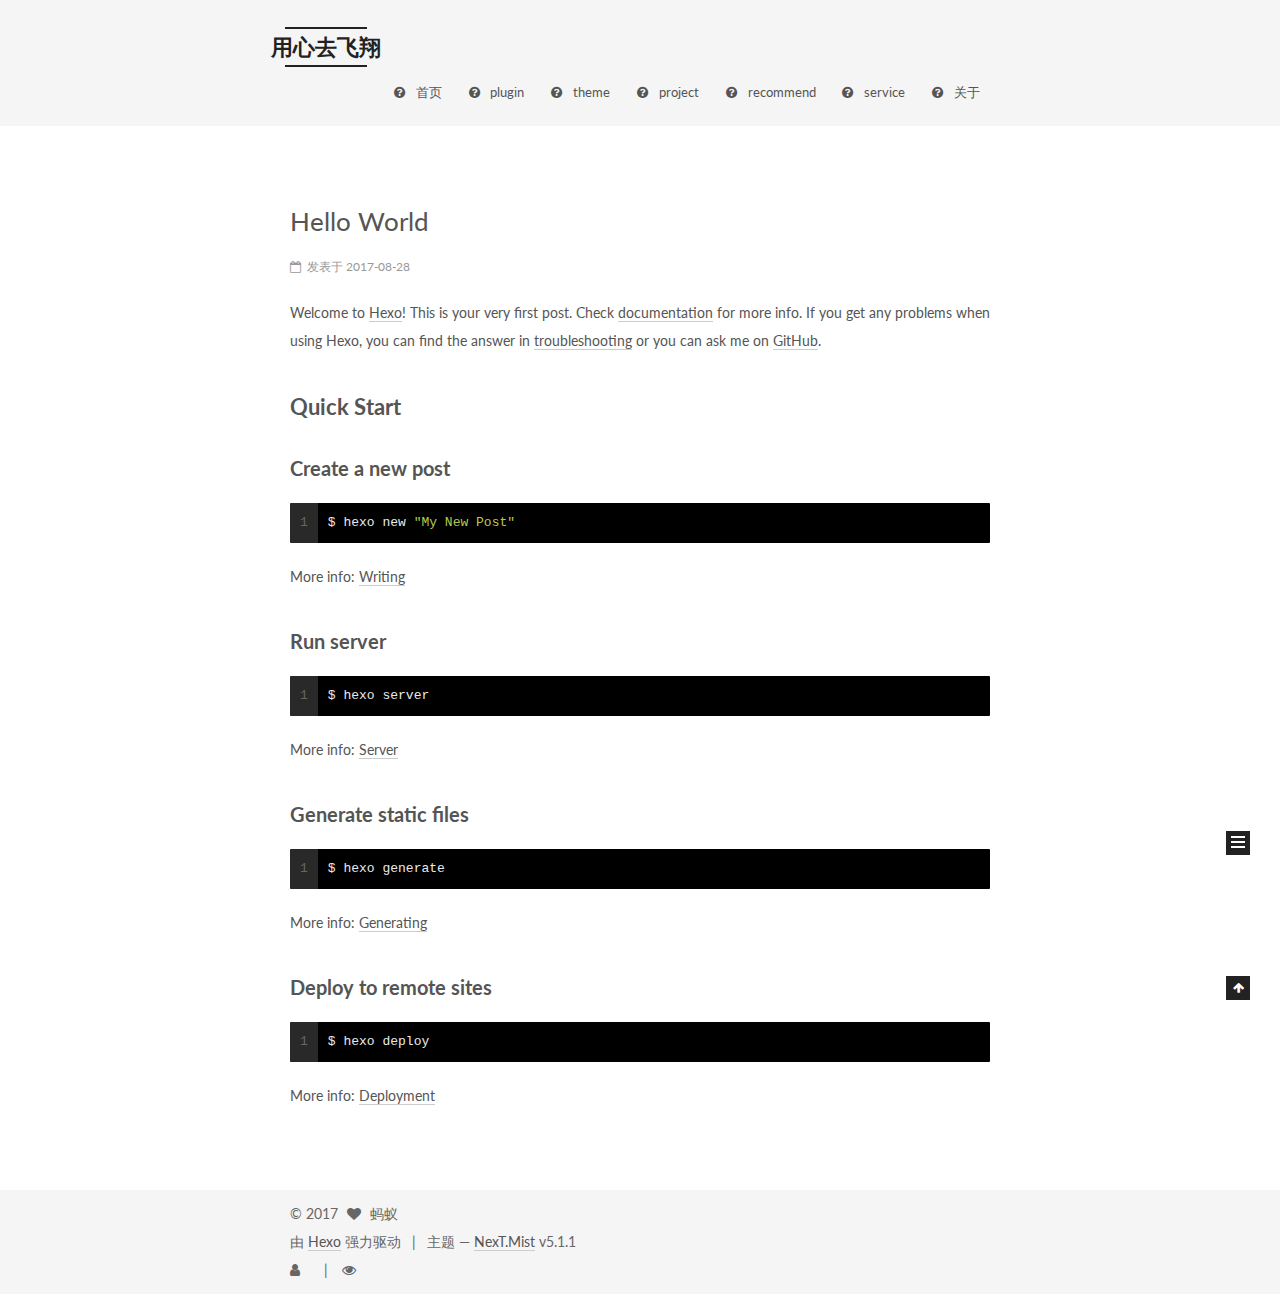
==== index.html @ 0b0e1ea2 "Site updated: 2017-08-28 23:59:15" ====
<!DOCTYPE html>




<html class="theme-next mist" lang="zh-Hans">
<head>
  <meta charset="UTF-8"/>
<meta http-equiv="X-UA-Compatible" content="IE=edge" />
<meta name="viewport" content="width=device-width, initial-scale=1, maximum-scale=1"/>
<meta name="theme-color" content="">









<meta http-equiv="Cache-Control" content="no-transform" />
<meta http-equiv="Cache-Control" content="no-siteapp" />
















  
  
  <link href="/lib/fancybox/source/jquery.fancybox.css?v=2.1.5" rel="stylesheet" type="text/css" />




  
  
  
  

  
    
    
  

  

  

  

  

  
    
    
    <link href="//fonts.googleapis.com/css?family=Lato:300,300italic,400,400italic,700,700italic&subset=latin,latin-ext" rel="stylesheet" type="text/css">
  






<link href="/lib/font-awesome/css/font-awesome.min.css?v=4.6.2" rel="stylesheet" type="text/css" />

<link href="/css/main.css?v=5.1.1" rel="stylesheet" type="text/css" />


  <meta name="keywords" content="Hexo, NexT" />








  <link rel="shortcut icon" type="image/x-icon" href="/favicon.ico?v=5.1.1" />






<meta property="og:type" content="website">
<meta property="og:title" content="用心去飞翔">
<meta property="og:url" content="http://yoursite.com/index.html">
<meta property="og:site_name" content="用心去飞翔">
<meta property="og:locale" content="zh-Hans">
<meta name="twitter:card" content="summary">
<meta name="twitter:title" content="用心去飞翔">



<script type="text/javascript" id="hexo.configurations">
  var NexT = window.NexT || {};
  var CONFIG = {
    root: '/',
    scheme: 'Mist',
    version: '5.1.1',
    sidebar: {"position":"left","display":"hide","offset":12,"offset_float":0,"b2t":false,"scrollpercent":false},
    fancybox: true,
    tabs: ,
    motion: "",
    duoshuo: {
      userId: '0',
      author: '博主'
    },
    algolia: {
      applicationID: '',
      apiKey: '',
      indexName: '',
      hits: {"per_page":10},
      labels: {"input_placeholder":"Search for Posts","hits_empty":"We didn't find any results for the search: ${query}","hits_stats":"${hits} results found in ${time} ms"}
    }
  };
</script>



  <link rel="canonical" href="http://yoursite.com/"/>





  <title>用心去飞翔</title>
  








</head>

<body itemscope itemtype="http://schema.org/WebPage" lang="zh-Hans">

  
  
    
  

  <div class="container sidebar-position-left 
  page-home">
    <div class="headband"></div>

    <header id="header" class="header" itemscope itemtype="http://schema.org/WPHeader">
      <div class="header-inner"><div class="site-brand-wrapper">
  <div class="site-meta ">
    

    <div class="custom-logo-site-title">
      <a href="/"  class="brand" rel="start">
        <span class="logo-line-before"><i></i></span>
        <span class="site-title">用心去飞翔</span>
        <span class="logo-line-after"><i></i></span>
      </a>
    </div>
      
        <p class="site-subtitle">带着些期许，带着些翘望，用心去追逐梦想</p>
      
  </div>

  <div class="site-nav-toggle">
    <button>
      <span class="btn-bar"></span>
      <span class="btn-bar"></span>
      <span class="btn-bar"></span>
    </button>
  </div>
</div>

<nav class="site-nav">
  

  
    <ul id="menu" class="menu">
      
        
        <li class="menu-item menu-item-home">
          <a href="/" rel="section">
            
              <i class="menu-item-icon fa fa-fw fa-question-circle"></i> <br />
            
            首页
          </a>
        </li>
      
        
        <li class="menu-item menu-item-plugin">
          <a href="/categories/插件" rel="section">
            
              <i class="menu-item-icon fa fa-fw fa-question-circle"></i> <br />
            
            plugin
          </a>
        </li>
      
        
        <li class="menu-item menu-item-theme">
          <a href="/categories/主题" rel="section">
            
              <i class="menu-item-icon fa fa-fw fa-question-circle"></i> <br />
            
            theme
          </a>
        </li>
      
        
        <li class="menu-item menu-item-project">
          <a href="/categories/项目实战" rel="section">
            
              <i class="menu-item-icon fa fa-fw fa-question-circle"></i> <br />
            
            project
          </a>
        </li>
      
        
        <li class="menu-item menu-item-recommend">
          <a href="/categories/推荐" rel="section">
            
              <i class="menu-item-icon fa fa-fw fa-question-circle"></i> <br />
            
            recommend
          </a>
        </li>
      
        
        <li class="menu-item menu-item-service">
          <a href="/categories/提供服务" rel="section">
            
              <i class="menu-item-icon fa fa-fw fa-question-circle"></i> <br />
            
            service
          </a>
        </li>
      
        
        <li class="menu-item menu-item-about">
          <a href="/about/" rel="section">
            
              <i class="menu-item-icon fa fa-fw fa-question-circle"></i> <br />
            
            关于
          </a>
        </li>
      

      
    </ul>
  

  
</nav>



 </div>
    </header>

    <main id="main" class="main">
      <div class="main-inner">
        <div class="content-wrap">
          <div id="content" class="content">
            
  <section id="posts" class="posts-expand">
    
      

  

  
  
  

  <article class="post post-type-normal" itemscope itemtype="http://schema.org/Article">
  
  
  
  <div class="post-block">
    <link itemprop="mainEntityOfPage" href="http://yoursite.com/2017/08/28/hello-world/">

    <span hidden itemprop="author" itemscope itemtype="http://schema.org/Person">
      <meta itemprop="name" content="蚂蚁">
      <meta itemprop="description" content="">
      <meta itemprop="image" content="https://avatars3.githubusercontent.com/u/29752326?v=3&u=3bb68640944997529f91c2d990adbb2261e5fe8e&s=400">
    </span>

    <span hidden itemprop="publisher" itemscope itemtype="http://schema.org/Organization">
      <meta itemprop="name" content="用心去飞翔">
    </span>

    
      <header class="post-header">

        
        
          <h1 class="post-title" itemprop="name headline">
                
                <a class="post-title-link" href="/2017/08/28/hello-world/" itemprop="url">Hello World</a></h1>
        

        <div class="post-meta">
          <span class="post-time">
            
              <span class="post-meta-item-icon">
                <i class="fa fa-calendar-o"></i>
              </span>
              
                <span class="post-meta-item-text">发表于</span>
              
              <time title="创建于" itemprop="dateCreated datePublished" datetime="2017-08-28T23:21:32+08:00">
                2017-08-28
              </time>
            

            

            
          </span>

          

          
            
          

          
          

          

          

          

        </div>
      </header>
    

    
    
    
    <div class="post-body" itemprop="articleBody">

      
      

      
        
          
            <p>Welcome to <a href="https://hexo.io/" target="_blank" rel="external">Hexo</a>! This is your very first post. Check <a href="https://hexo.io/docs/" target="_blank" rel="external">documentation</a> for more info. If you get any problems when using Hexo, you can find the answer in <a href="https://hexo.io/docs/troubleshooting.html" target="_blank" rel="external">troubleshooting</a> or you can ask me on <a href="https://github.com/hexojs/hexo/issues" target="_blank" rel="external">GitHub</a>.</p>
<h2 id="Quick-Start"><a href="#Quick-Start" class="headerlink" title="Quick Start"></a>Quick Start</h2><h3 id="Create-a-new-post"><a href="#Create-a-new-post" class="headerlink" title="Create a new post"></a>Create a new post</h3><figure class="highlight bash"><table><tr><td class="gutter"><pre><div class="line">1</div></pre></td><td class="code"><pre><div class="line">$ hexo new <span class="string">"My New Post"</span></div></pre></td></tr></table></figure>
<p>More info: <a href="https://hexo.io/docs/writing.html" target="_blank" rel="external">Writing</a></p>
<h3 id="Run-server"><a href="#Run-server" class="headerlink" title="Run server"></a>Run server</h3><figure class="highlight bash"><table><tr><td class="gutter"><pre><div class="line">1</div></pre></td><td class="code"><pre><div class="line">$ hexo server</div></pre></td></tr></table></figure>
<p>More info: <a href="https://hexo.io/docs/server.html" target="_blank" rel="external">Server</a></p>
<h3 id="Generate-static-files"><a href="#Generate-static-files" class="headerlink" title="Generate static files"></a>Generate static files</h3><figure class="highlight bash"><table><tr><td class="gutter"><pre><div class="line">1</div></pre></td><td class="code"><pre><div class="line">$ hexo generate</div></pre></td></tr></table></figure>
<p>More info: <a href="https://hexo.io/docs/generating.html" target="_blank" rel="external">Generating</a></p>
<h3 id="Deploy-to-remote-sites"><a href="#Deploy-to-remote-sites" class="headerlink" title="Deploy to remote sites"></a>Deploy to remote sites</h3><figure class="highlight bash"><table><tr><td class="gutter"><pre><div class="line">1</div></pre></td><td class="code"><pre><div class="line">$ hexo deploy</div></pre></td></tr></table></figure>
<p>More info: <a href="https://hexo.io/docs/deployment.html" target="_blank" rel="external">Deployment</a></p>

          
        
      
    </div>
    
    
    

    

    

    

    <footer class="post-footer">
      

      

      

      
      
        <div class="post-eof"></div>
      
    </footer>
  </div>
  
  
  
  </article>


    
  </section>

  


          </div>
          


          

        </div>
        
          
  
  <div class="sidebar-toggle">
    <div class="sidebar-toggle-line-wrap">
      <span class="sidebar-toggle-line sidebar-toggle-line-first"></span>
      <span class="sidebar-toggle-line sidebar-toggle-line-middle"></span>
      <span class="sidebar-toggle-line sidebar-toggle-line-last"></span>
    </div>
  </div>

  <aside id="sidebar" class="sidebar">
    
    <div class="sidebar-inner">

      

      

      <section class="site-overview sidebar-panel sidebar-panel-active">
        <div class="site-author motion-element" itemprop="author" itemscope itemtype="http://schema.org/Person">
          <img class="site-author-image" itemprop="image"
               src="https://avatars3.githubusercontent.com/u/29752326?v=3&u=3bb68640944997529f91c2d990adbb2261e5fe8e&s=400"
               alt="蚂蚁" />
          <p class="site-author-name" itemprop="name">蚂蚁</p>
           
              <p class="site-description motion-element" itemprop="description"></p>
          
        </div>
        <nav class="site-state motion-element">

          
            <div class="site-state-item site-state-posts">
            
              <a href="/archives">
            
                <span class="site-state-item-count">1</span>
                <span class="site-state-item-name">日志</span>
              </a>
            </div>
          

          

          

        </nav>

        

        <div class="links-of-author motion-element">
          
        </div>

        
        

        
        

        


      </section>

      

      

    </div>
  </aside>


        
      </div>
    </main>

    <footer id="footer" class="footer">
      <div class="footer-inner">
        <div class="copyright" >
  
  &copy; 
  <span itemprop="copyrightYear">2017</span>
  <span class="with-love">
    <i class="fa fa-heart"></i>
  </span>
  <span class="author" itemprop="copyrightHolder">蚂蚁</span>

  
</div>


  <div class="powered-by">由 <a class="theme-link" href="https://hexo.io">Hexo</a> 强力驱动</div>

  <span class="post-meta-divider">|</span>

  <div class="theme-info">主题 &mdash; <a class="theme-link" href="https://github.com/iissnan/hexo-theme-next">NexT.Mist</a> v5.1.1</div>


        
<div class="busuanzi-count">
  <script async src="https://dn-lbstatics.qbox.me/busuanzi/2.3/busuanzi.pure.mini.js"></script>

  
    <span class="site-uv">
      <i class="fa fa-user"></i>
      <span class="busuanzi-value" id="busuanzi_value_site_uv"></span>
      
    </span>
  

  
    <span class="site-pv">
      <i class="fa fa-eye"></i>
      <span class="busuanzi-value" id="busuanzi_value_site_pv"></span>
      
    </span>
  
</div>








        
      </div>
    </footer>

    
      <div class="back-to-top">
        <i class="fa fa-arrow-up"></i>
        
      </div>
    

  </div>

  

<script type="text/javascript">
  if (Object.prototype.toString.call(window.Promise) !== '[object Function]') {
    window.Promise = null;
  }
</script>









  












  
  <script type="text/javascript" src="/lib/jquery/index.js?v=2.1.3"></script>

  
  <script type="text/javascript" src="/lib/fastclick/lib/fastclick.min.js?v=1.0.6"></script>

  
  <script type="text/javascript" src="/lib/jquery_lazyload/jquery.lazyload.js?v=1.9.7"></script>

  
  <script type="text/javascript" src="/lib/velocity/velocity.min.js?v=1.2.1"></script>

  
  <script type="text/javascript" src="/lib/velocity/velocity.ui.min.js?v=1.2.1"></script>

  
  <script type="text/javascript" src="/lib/fancybox/source/jquery.fancybox.pack.js?v=2.1.5"></script>


  


  <script type="text/javascript" src="/js/src/utils.js?v=5.1.1"></script>

  <script type="text/javascript" src="/js/src/motion.js?v=5.1.1"></script>



  
  

  <script type="text/javascript" src="/js/src/scrollspy.js?v=5.1.1"></script>
<script type="text/javascript" src="/js/src/post-details.js?v=5.1.1"></script>


  

  


  <script type="text/javascript" src="/js/src/bootstrap.js?v=5.1.1"></script>



  


  




	





  





  








  





  

  
<script>
(function(){
    var bp = document.createElement('script');
    var curProtocol = window.location.protocol.split(':')[0];
    if (curProtocol === 'https') {
        bp.src = 'https://zz.bdstatic.com/linksubmit/push.js';        
    }
    else {
        bp.src = 'http://push.zhanzhang.baidu.com/push.js';
    }
    var s = document.getElementsByTagName("script")[0];
    s.parentNode.insertBefore(bp, s);
})();
</script>


  

  

  

  

</body>
</html>
---- css/main.css ----
/* normalize.css v3.0.2 | MIT License | git.io/normalize */
html {
  font-family: sans-serif; /* 1 */
  -ms-text-size-adjust: 100%; /* 2 */
  -webkit-text-size-adjust: 100%; /* 2 */
}
body {
  margin: 0;
}
article,
aside,
details,
figcaption,
figure,
footer,
header,
hgroup,
main,
menu,
nav,
section,
summary {
  display: block;
}
audio,
canvas,
progress,
video {
  display: inline-block; /* 1 */
  vertical-align: baseline; /* 2 */
}
audio:not([controls]) {
  display: none;
  height: 0;
}
[hidden],
template {
  display: none;
}
a {
  background-color: transparent;
}
a:active,
a:hover {
  outline: 0;
}
abbr[title] {
  border-bottom: 1px dotted;
}
b,
strong {
  font-weight: bold;
}
dfn {
  font-style: italic;
}
h1 {
  font-size: 2em;
  margin: 0.67em 0;
}
mark {
  background: #ff0;
  color: #000;
}
small {
  font-size: 80%;
}
sub,
sup {
  font-size: 75%;
  line-height: 0;
  position: relative;
  vertical-align: baseline;
}
sup {
  top: -0.5em;
}
sub {
  bottom: -0.25em;
}
img {
  border: 0;
}
svg:not(:root) {
  overflow: hidden;
}
figure {
  margin: 1em 40px;
}
hr {
  -moz-box-sizing: content-box;
  box-sizing: content-box;
  height: 0;
}
pre {
  overflow: auto;
}
code,
kbd,
pre,
samp {
  font-family: monospace, monospace;
  font-size: 1em;
}
button,
input,
optgroup,
select,
textarea {
  color: inherit; /* 1 */
  font: inherit; /* 2 */
  margin: 0; /* 3 */
}
button {
  overflow: visible;
}
button,
select {
  text-transform: none;
}
button,
html input[type="button"],
input[type="reset"],
input[type="submit"] {
  -webkit-appearance: button; /* 2 */
  cursor: pointer; /* 3 */
}
button[disabled],
html input[disabled] {
  cursor: default;
}
button::-moz-focus-inner,
input::-moz-focus-inner {
  border: 0;
  padding: 0;
}
input {
  line-height: normal;
}
input[type="checkbox"],
input[type="radio"] {
  box-sizing: border-box; /* 1 */
  padding: 0; /* 2 */
}
input[type="number"]::-webkit-inner-spin-button,
input[type="number"]::-webkit-outer-spin-button {
  height: auto;
}
input[type="search"] {
  -webkit-appearance: textfield; /* 1 */
  -moz-box-sizing: content-box;
  -webkit-box-sizing: content-box; /* 2 */
  box-sizing: content-box;
}
input[type="search"]::-webkit-search-cancel-button,
input[type="search"]::-webkit-search-decoration {
  -webkit-appearance: none;
}
fieldset {
  border: 1px solid #c0c0c0;
  margin: 0 2px;
  padding: 0.35em 0.625em 0.75em;
}
legend {
  border: 0; /* 1 */
  padding: 0; /* 2 */
}
textarea {
  overflow: auto;
}
optgroup {
  font-weight: bold;
}
table {
  border-collapse: collapse;
  border-spacing: 0;
}
td,
th {
  padding: 0;
}
::selection {
  background: #262a30;
  color: #fff;
}
body {
  position: relative;
  font-family: 'Lato', "PingFang SC", "Microsoft YaHei", sans-serif;
  font-size: 14px;
  line-height: 2;
  color: #555;
  background: #fff;
}
@media (max-width: 767px) {
  body {
    padding-right: 0 !important;
  }
}
@media (min-width: 768px) and (max-width: 991px) {
  body {
    padding-right: 0 !important;
  }
}
@media (min-width: 1600px) {
  body {
    font-size: 16px;
  }
}
h1,
h2,
h3,
h4,
h5,
h6 {
  margin: 0;
  padding: 0;
  font-weight: bold;
  line-height: 1.5;
  font-family: 'Lato', "PingFang SC", "Microsoft YaHei", sans-serif;
}
h2,
h3,
h4,
h5,
h6 {
  margin: 20px 0 15px;
}
h1 {
  font-size: 24px;
}
@media (max-width: 767px) {
  h1 {
    font-size: 20px;
  }
}
h2 {
  font-size: 22px;
}
@media (max-width: 767px) {
  h2 {
    font-size: 18px;
  }
}
h3 {
  font-size: 20px;
}
@media (max-width: 767px) {
  h3 {
    font-size: 16px;
  }
}
h4 {
  font-size: 18px;
}
@media (max-width: 767px) {
  h4 {
    font-size: 14px;
  }
}
h5 {
  font-size: 16px;
}
@media (max-width: 767px) {
  h5 {
    font-size: 12px;
  }
}
h6 {
  font-size: 14px;
}
@media (max-width: 767px) {
  h6 {
    font-size: 10px;
  }
}
p {
  margin: 0 0 20px 0;
}
a {
  color: #555;
  text-decoration: none;
  outline: none;
  border-bottom: 1px solid #999;
  word-wrap: break-word;
}
a:hover {
  color: #222;
  border-bottom-color: #222;
}
blockquote {
  margin: 0;
  padding: 0;
}
img {
  display: block;
  margin: auto;
  max-width: 100%;
  height: auto;
}
hr {
  margin: 40px 0;
  height: 3px;
  border: none;
  background-color: #ddd;
  background-image: repeating-linear-gradient(-45deg, #fff, #fff 4px, transparent 4px, transparent 8px);
}
blockquote {
  padding: 0 15px;
  color: #666;
  border-left: 4px solid #ddd;
}
blockquote cite::before {
  content: "-";
  padding: 0 5px;
}
dt {
  font-weight: 700;
}
dd {
  margin: 0;
  padding: 0;
}
kbd {
  border: 1px solid #ccc;
  border-radius: 0.2em;
  box-shadow: 0.1em 0.1em 0.2em rgba(0,0,0,0.1);
  background-color: #f9f9f9;
  font-family: inherit;
  background-image: -webkit-linear-gradient(top, #eee, #fff, #eee);
  padding: 0.1em 0.3em;
  white-space: nowrap;
}
.text-left {
  text-align: left;
}
.text-center {
  text-align: center;
}
.text-right {
  text-align: right;
}
.text-justify {
  text-align: justify;
}
.text-nowrap {
  white-space: nowrap;
}
.text-lowercase {
  text-transform: lowercase;
}
.text-uppercase {
  text-transform: uppercase;
}
.text-capitalize {
  text-transform: capitalize;
}
.center-block {
  display: block;
  margin-left: auto;
  margin-right: auto;
}
.clearfix:before,
.clearfix:after {
  content: " ";
  display: table;
}
.clearfix:after {
  clear: both;
}
.pullquote {
  width: 45%;
}
.pullquote.left {
  float: left;
  margin-left: 5px;
  margin-right: 10px;
}
.pullquote.right {
  float: right;
  margin-left: 10px;
  margin-right: 5px;
}
.affix.affix.affix {
  position: fixed;
}
.translation {
  margin-top: -20px;
  font-size: 14px;
  color: #999;
}
.scrollbar-measure {
  width: 100px;
  height: 100px;
  overflow: scroll;
  position: absolute;
  top: -9999px;
}
.use-motion .motion-element {
  opacity: 0;
}
table {
  margin: 20px 0;
  width: 100%;
  border-collapse: collapse;
  border-spacing: 0;
  border: 1px solid #ddd;
  font-size: 14px;
  table-layout: fixed;
  word-wrap: break-all;
}
table>tbody>tr:nth-of-type(odd) {
  background-color: #f9f9f9;
}
table>tbody>tr:hover {
  background-color: #f5f5f5;
}
caption,
th,
td {
  padding: 8px;
  text-align: left;
  vertical-align: middle;
  font-weight: normal;
}
th,
td {
  border-bottom: 3px solid #ddd;
  border-right: 1px solid #eee;
}
th {
  padding-bottom: 10px;
  font-weight: 700;
}
td {
  border-bottom-width: 1px;
}
html,
body {
  height: 100%;
}
.container {
  position: relative;
  min-height: 100%;
}
.header-inner {
  margin: 0 auto;
  padding: 100px 0 70px;
  width: 700px;
}
@media (min-width: 1600px) {
  .container .header-inner {
    width: 900px;
  }
}
.main-inner {
  margin: 0 auto;
  width: 700px;
}
@media (min-width: 1600px) {
  .container .main-inner {
    width: 900px;
  }
}
.footer {
  width: 100%;
  min-height: 50px;
}
.footer-inner {
  box-sizing: border-box;
  margin: 20px auto;
  width: 700px;
}
@media (min-width: 1600px) {
  .container .footer-inner {
    width: 900px;
  }
}
pre,
.highlight {
  overflow: auto;
  margin: 20px 0;
  padding: 0;
  font-size: 13px;
  color: #eaeaea;
  background: #000;
  line-height: 1.6;
}
pre,
code {
  font-family: consolas, Menlo, "PingFang SC", "Microsoft YaHei", monospace;
}
code {
  padding: 2px 4px;
  word-wrap: break-word;
  color: #555;
  background: #eee;
  border-radius: 3px;
  font-size: 13px;
}
pre code {
  padding: 0;
  color: #eaeaea;
  background: none;
  text-shadow: none;
}
.highlight {
  border-radius: 1px;
}
.highlight pre {
  border: none;
  margin: 0;
  padding: 10px 0;
}
.highlight table {
  margin: 0;
  width: auto;
  border: none;
}
.highlight td {
  border: none;
  padding: 0;
}
.highlight figcaption {
  font-size: 1em;
  color: #eaeaea;
  line-height: 1em;
  margin-bottom: 1em;
}
.highlight figcaption:before,
.highlight figcaption:after {
  content: " ";
  display: table;
}
.highlight figcaption:after {
  clear: both;
}
.highlight figcaption a {
  float: right;
  color: #eaeaea;
}
.highlight figcaption a:hover {
  border-bottom-color: #eaeaea;
}
.highlight .gutter pre {
  padding-left: 10px;
  padding-right: 10px;
  color: #666;
  text-align: right;
  background-color: #292929;
}
.highlight .code pre {
  width: 100%;
  padding-left: 10px;
  padding-right: 10px;
  background-color: #000;
}
.highlight .line {
  height: 20px;
}
.gutter {
  -webkit-user-select: none;
  -moz-user-select: none;
  -ms-user-select: none;
  user-select: none;
}
.gist table {
  width: auto;
}
.gist table td {
  border: none;
}
pre .deletion {
  background: #008000;
}
pre .addition {
  background: #800000;
}
pre .meta {
  color: #c397d8;
}
pre .comment {
  color: #969896;
}
pre .variable,
pre .attribute,
pre .tag,
pre .regexp,
pre .ruby .constant,
pre .xml .tag .title,
pre .xml .pi,
pre .xml .doctype,
pre .html .doctype,
pre .css .id,
pre .css .class,
pre .css .pseudo {
  color: #d54e53;
}
pre .number,
pre .preprocessor,
pre .built_in,
pre .literal,
pre .params,
pre .constant,
pre .command {
  color: #e78c45;
}
pre .ruby .class .title,
pre .css .rules .attribute,
pre .string,
pre .value,
pre .inheritance,
pre .header,
pre .ruby .symbol,
pre .xml .cdata,
pre .special,
pre .number,
pre .formula {
  color: #b9ca4a;
}
pre .title,
pre .css .hexcolor {
  color: #70c0b1;
}
pre .function,
pre .python .decorator,
pre .python .title,
pre .ruby .function .title,
pre .ruby .title .keyword,
pre .perl .sub,
pre .javascript .title,
pre .coffeescript .title {
  color: #7aa6da;
}
pre .keyword,
pre .javascript .function {
  color: #c397d8;
}
.full-image.full-image.full-image {
  border: none;
  max-width: 100%;
  width: auto;
  margin: 20px auto;
}
@media (min-width: 992px) {
  .full-image.full-image.full-image {
    max-width: none;
    width: 110%;
    margin: 25px -5%;
  }
}
.blockquote-center,
.page-home .post-type-quote blockquote,
.page-post-detail .post-type-quote blockquote {
  position: relative;
  margin: 40px 0;
  padding: 0;
  border-left: none;
  text-align: center;
}
.blockquote-center::before,
.page-home .post-type-quote blockquote::before,
.page-post-detail .post-type-quote blockquote::before,
.blockquote-center::after,
.page-home .post-type-quote blockquote::after,
.page-post-detail .post-type-quote blockquote::after {
  position: absolute;
  content: ' ';
  display: block;
  width: 100%;
  height: 24px;
  opacity: 0.2;
  background-repeat: no-repeat;
  background-position: 0 -6px;
  background-size: 22px 22px;
}
.blockquote-center::before,
.page-home .post-type-quote blockquote::before,
.page-post-detail .post-type-quote blockquote::before {
  top: -20px;
  background-image: url("../images/quote-l.svg");
  border-top: 1px solid #ccc;
}
.blockquote-center::after,
.page-home .post-type-quote blockquote::after,
.page-post-detail .post-type-quote blockquote::after {
  bottom: -20px;
  background-image: url("../images/quote-r.svg");
  border-bottom: 1px solid #ccc;
  background-position: 100% 8px;
}
.blockquote-center p,
.page-home .post-type-quote blockquote p,
.page-post-detail .post-type-quote blockquote p,
.blockquote-center div,
.page-home .post-type-quote blockquote div,
.page-post-detail .post-type-quote blockquote div {
  text-align: center;
}
.post .post-body .group-picture img {
  box-sizing: border-box;
  padding: 0 3px;
  border: none;
}
.post .group-picture-row {
  overflow: hidden;
  margin-top: 6px;
}
.post .group-picture-row:first-child {
  margin-top: 0;
}
.post .group-picture-column {
  float: left;
}
.page-post-detail .post-body .group-picture-column {
  float: none;
  margin-top: 10px;
  width: auto !important;
}
.page-post-detail .post-body .group-picture-column img {
  margin: 0 auto;
}
.page-archive .group-picture-container {
  overflow: hidden;
}
.page-archive .group-picture-row {
  float: left;
}
.page-archive .group-picture-row:first-child {
  margin-top: 6px;
}
.page-archive .group-picture-column {
  max-width: 150px;
  max-height: 150px;
}
.btn {
  display: inline-block;
  padding: 0 20px;
  font-size: 14px;
  color: #fff;
  background: #222;
  border: 2px solid #222;
  text-decoration: none;
  border-radius: 0;
  transition-property: background-color;
  transition-duration: 0.2s;
  transition-timing-function: ease-in-out;
  transition-delay: 0s;
}
.btn:hover,
.post-button .btn:hover {
  border-color: #222;
  color: #222;
  background: #fff;
}
.btn-bar {
  display: block;
  width: 22px;
  height: 2px;
  background: #555;
  border-radius: 1px;
}
.btn-bar+.btn-bar {
  margin-top: 4px;
}
.pagination {
  margin: 120px 0 40px;
  text-align: center;
  border-top: 1px solid #eee;
}
.page-number-basic,
.pagination .prev,
.pagination .next,
.pagination .page-number,
.pagination .space {
  display: inline-block;
  position: relative;
  top: -1px;
  margin: 0 10px;
  padding: 0 10px;
  line-height: 30px;
}
@media (max-width: 767px) {
  .page-number-basic,
  .pagination .prev,
  .pagination .next,
  .pagination .page-number,
  .pagination .space {
    margin: 0 5px;
  }
}
.pagination .prev,
.pagination .next,
.pagination .page-number {
  border-bottom: 0;
  border-top: 1px solid #eee;
  transition-property: border-color;
  transition-duration: 0.2s;
  transition-timing-function: ease-in-out;
  transition-delay: 0s;
}
.pagination .prev:hover,
.pagination .next:hover,
.pagination .page-number:hover {
  border-top-color: #222;
}
.pagination .space {
  padding: 0;
  margin: 0;
}
.pagination .prev {
  margin-left: 0;
}
.pagination .next {
  margin-right: 0;
}
.pagination .page-number.current {
  color: #fff;
  background: #ccc;
  border-top-color: #ccc;
}
@media (max-width: 767px) {
  .pagination {
    border-top: none;
  }
  .pagination .prev,
  .pagination .next,
  .pagination .page-number {
    margin-bottom: 10px;
    border-top: 0;
    border-bottom: 1px solid #eee;
  }
  .pagination .prev:hover,
  .pagination .next:hover,
  .pagination .page-number:hover {
    border-bottom-color: #222;
  }
}
.comments {
  margin: 60px 20px 0;
}
.tag-cloud {
  text-align: center;
}
.tag-cloud a {
  display: inline-block;
  margin: 10px;
}
.back-to-top {
  box-sizing: border-box;
  position: fixed;
  bottom: -100px;
  right: 30px;
  z-index: 1050;
  padding: 0 6px;
  width: 24px;
  background: #222;
  font-size: 12px;
  opacity: 1;
  color: #fff;
  cursor: pointer;
  text-align: center;
  -webkit-transform: translateZ(0);
  transition-property: bottom;
  transition-duration: 0.2s;
  transition-timing-function: ease-in-out;
  transition-delay: 0s;
}
@media (min-width: 768px) and (max-width: 991px) {
  .back-to-top {
    display: none !important;
  }
}
@media (max-width: 767px) {
  .back-to-top {
    display: none !important;
  }
}
.back-to-top.back-to-top-on {
  bottom: 19px;
}
.header {
  background: transparent;
}
.header-inner {
  position: relative;
}
.headband {
  height: 3px;
  background: #222;
}
.site-meta {
  margin: 0;
  text-align: left;
}
@media (max-width: 767px) {
  .site-meta {
    text-align: center;
  }
}
.brand {
  position: relative;
  display: inline-block;
  padding: 0 40px;
  color: #222;
  background: #222;
  border-bottom: none;
}
.brand:hover {
  color: #222;
}
.logo {
  display: inline-block;
  margin-right: 5px;
  line-height: 36px;
  vertical-align: top;
}
.site-title {
  display: inline-block;
  vertical-align: top;
  line-height: 36px;
  font-size: 20px;
  font-weight: normal;
  font-family: 'Lato', "PingFang SC", "Microsoft YaHei", sans-serif;
}
.site-subtitle {
  margin-top: 10px;
  font-size: 13px;
  color: #999;
}
.use-motion .brand {
  opacity: 0;
}
.use-motion .logo,
.use-motion .site-title,
.use-motion .site-subtitle {
  opacity: 0;
  position: relative;
  top: -10px;
}
.site-nav-toggle {
  display: none;
  position: absolute;
  top: 10px;
  left: 10px;
}
@media (max-width: 767px) {
  .site-nav-toggle {
    display: block;
  }
}
.site-nav-toggle button {
  margin-top: 2px;
  padding: 9px 10px;
  background: transparent;
  border: none;
}
@media (max-width: 767px) {
  .site-nav {
    display: none;
    margin: 0 -10px;
    padding: 0 10px;
    clear: both;
    border-top: 1px solid #ddd;
  }
}
@media (min-width: 768px) and (max-width: 991px) {
  .site-nav {
    display: block !important;
  }
}
@media (min-width: 992px) {
  .site-nav {
    display: block !important;
  }
}
.menu {
  margin-top: 20px;
  padding-left: 0;
  text-align: center;
}
.menu .menu-item {
  display: inline-block;
  margin: 0 10px;
  list-style: none;
}
@media screen and (max-width: 767px) {
  .menu .menu-item {
    margin-top: 10px;
  }
}
.menu .menu-item a {
  display: block;
  font-size: 13px;
  line-height: inherit;
  border-bottom: 1px solid transparent;
  transition-property: border-color;
  transition-duration: 0.2s;
  transition-timing-function: ease-in-out;
  transition-delay: 0s;
}
.menu .menu-item a:hover {
  border-bottom-color: #222;
}
.menu .menu-item .fa {
  margin-right: 5px;
}
.use-motion .menu-item {
  opacity: 0;
}
.post-body {
  font-family: 'Lato', "PingFang SC", "Microsoft YaHei", sans-serif;
}
@media (max-width: 767px) {
  .post-body {
    word-break: break-word;
  }
}
.post-body .fancybox img {
  display: block !important;
  margin: 0 auto;
  cursor: pointer;
  cursor: zoom-in;
  cursor: -webkit-zoom-in;
}
.post-body .image-caption,
.post-body .figure .caption {
  margin: 10px auto 15px;
  text-align: center;
  font-size: 14px;
  color: #999;
  font-weight: bold;
  line-height: 1;
}
.post-sticky-flag {
  display: inline-block;
  font-size: 16px;
  -ms-transform: rotate(30deg);
  -webkit-transform: rotate(30deg);
  -moz-transform: rotate(30deg);
  -ms-transform: rotate(30deg);
  -o-transform: rotate(30deg);
  transform: rotate(30deg);
}
.posts-expand {
  padding-top: 40px;
}
@media (max-width: 767px) {
  .posts-expand {
    margin: 0 20px;
  }
  .post-body pre {
    padding: 10px;
  }
  .post-body pre .gutter pre {
    padding-right: 10px;
  }
  .post-body .highlight {
    margin-left: 0px;
    margin-right: 0px;
    padding: 0;
  }
  .post-body .highlight .gutter pre {
    padding-right: 10px;
  }
}
@media (min-width: 992px) {
  .posts-expand .post-body {
    text-align: justify;
  }
}
.posts-expand .post-body h2,
.posts-expand .post-body h3,
.posts-expand .post-body h4,
.posts-expand .post-body h5,
.posts-expand .post-body h6 {
  padding-top: 10px;
}
.posts-expand .post-body h2 .header-anchor,
.posts-expand .post-body h3 .header-anchor,
.posts-expand .post-body h4 .header-anchor,
.posts-expand .post-body h5 .header-anchor,
.posts-expand .post-body h6 .header-anchor {
  float: right;
  margin-left: 10px;
  color: #ccc;
  border-bottom-style: none;
  visibility: hidden;
}
.posts-expand .post-body h2 .header-anchor:hover,
.posts-expand .post-body h3 .header-anchor:hover,
.posts-expand .post-body h4 .header-anchor:hover,
.posts-expand .post-body h5 .header-anchor:hover,
.posts-expand .post-body h6 .header-anchor:hover {
  color: inherit;
}
.posts-expand .post-body h2:hover .header-anchor,
.posts-expand .post-body h3:hover .header-anchor,
.posts-expand .post-body h4:hover .header-anchor,
.posts-expand .post-body h5:hover .header-anchor,
.posts-expand .post-body h6:hover .header-anchor {
  visibility: visible;
}
.posts-expand .post-body ul li {
  list-style: circle;
}
.posts-expand .post-body img {
  box-sizing: border-box;
  margin: auto;
  padding: 3px;
  border: 1px solid #ddd;
}
.posts-expand .fancybox img {
  margin: 0 auto;
}
@media (max-width: 767px) {
  .posts-collapse {
    margin: 0 20px;
  }
  .posts-collapse .post-title,
  .posts-collapse .post-meta {
    display: block;
    width: auto;
    text-align: left;
  }
}
.posts-collapse {
  position: relative;
  z-index: 1010;
  margin-left: 0;
}
.posts-collapse::after {
  content: " ";
  position: absolute;
  top: 20px;
  left: 0;
  margin-left: -2px;
  width: 4px;
  height: 100%;
  background: #f5f5f5;
  z-index: -1;
}
@media (max-width: 767px) {
  .posts-collapse {
    margin: 0 20px;
  }
}
.posts-collapse .collection-title {
  position: relative;
  margin: 60px 0;
}
.posts-collapse .collection-title h1,
.posts-collapse .collection-title h2 {
  margin-left: 20px;
}
.posts-collapse .collection-title small {
  color: #bbb;
  margin-left: 5px;
}
.posts-collapse .collection-title::before {
  content: " ";
  position: absolute;
  left: 0;
  top: 50%;
  margin-left: -4px;
  margin-top: -4px;
  width: 8px;
  height: 8px;
  background: #bbb;
  border-radius: 50%;
}
.posts-collapse .post {
  margin: 30px 0;
}
.posts-collapse .post-header {
  position: relative;
  transition-duration: 0.2s;
  transition-timing-function: ease-in-out;
  transition-delay: 0s;
  transition-property: border;
  border-bottom: 1px dashed #ccc;
}
.posts-collapse .post-header::before {
  content: " ";
  position: absolute;
  left: 0;
  top: 12px;
  width: 6px;
  height: 6px;
  margin-left: -4px;
  background: #bbb;
  border-radius: 50%;
  border: 1px solid #fff;
  transition-duration: 0.2s;
  transition-timing-function: ease-in-out;
  transition-delay: 0s;
  transition-property: background;
}
.posts-collapse .post-header:hover {
  border-bottom-color: #666;
}
.posts-collapse .post-header:hover::before {
  background: #222;
}
.posts-collapse .post-meta {
  position: absolute;
  font-size: 12px;
  left: 20px;
  top: 5px;
}
.posts-collapse .post-comments-count {
  display: none;
}
.posts-collapse .post-title {
  margin-left: 60px;
  font-size: 16px;
  font-weight: normal;
  line-height: inherit;
}
.posts-collapse .post-title::after {
  margin-left: 3px;
  opacity: 0.6;
}
.posts-collapse .post-title a {
  color: #666;
  border-bottom: none;
}
.page-home .post-type-quote .post-header,
.page-post-detail .post-type-quote .post-header,
.page-home .post-type-quote .post-tags,
.page-post-detail .post-type-quote .post-tags {
  display: none;
}
.posts-expand .post-title {
  font-size: 26px;
  text-align: center;
  word-break: break-word;
  font-weight: 400;
}
@media (max-width: 767px) {
  .posts-expand .post-title {
    font-size: 22px;
  }
}
.posts-expand .post-title-link {
  display: inline-block;
  position: relative;
  color: #555;
  border-bottom: none;
  line-height: 1.2;
  vertical-align: top;
}
.posts-expand .post-title-link::before {
  content: "";
  position: absolute;
  width: 100%;
  height: 2px;
  bottom: 0;
  left: 0;
  background-color: #000;
  visibility: hidden;
  -webkit-transform: scaleX(0);
  -moz-transform: scaleX(0);
  -ms-transform: scaleX(0);
  -o-transform: scaleX(0);
  transform: scaleX(0);
  transition-duration: 0.2s;
  transition-timing-function: ease-in-out;
  transition-delay: 0s;
}
.posts-expand .post-title-link:hover::before {
  visibility: visible;
  -webkit-transform: scaleX(1);
  -moz-transform: scaleX(1);
  -ms-transform: scaleX(1);
  -o-transform: scaleX(1);
  transform: scaleX(1);
}
.posts-expand .post-title-link .fa {
  font-size: 16px;
}
.posts-expand .post-meta {
  margin: 3px 0 60px 0;
  color: #999;
  font-family: 'Lato', "PingFang SC", "Microsoft YaHei", sans-serif;
  font-size: 12px;
  text-align: center;
}
.posts-expand .post-meta .post-category-list {
  display: inline-block;
  margin: 0;
  padding: 3px;
}
.posts-expand .post-meta .post-category-list-link {
  color: #999;
}
.posts-expand .post-meta .post-description {
  font-size: 14px;
  margin-top: 2px;
}
.post-meta-divider {
  margin: 0 0.5em;
}
.post-meta-item-icon {
  margin-right: 3px;
}
@media (min-width: 768px) and (max-width: 991px) {
  .post-meta-item-icon {
    display: inline-block;
  }
}
@media (max-width: 767px) {
  .post-meta-item-icon {
    display: inline-block;
  }
}
@media (min-width: 768px) and (max-width: 991px) {
  .post-meta-item-text {
    display: none;
  }
}
@media (max-width: 767px) {
  .post-meta-item-text {
    display: none;
  }
}
@media (max-width: 767px) {
  .posts-expand .post-comments-count {
    display: none;
  }
}
.post-button {
  margin-top: 50px;
}
.post-button .btn {
  color: #555;
  font-size: 14px;
  background: transparent;
  border-radius: 0;
  line-height: 2;
  margin: 0 4px 8px 4px;
}
.post-button .fa-fw {
  width: 1.285714285714286em;
  text-align: left;
}
.posts-expand .post-tags {
  margin-top: 40px;
  text-align: center;
}
.posts-expand .post-tags a {
  display: inline-block;
  margin-right: 10px;
  font-size: 13px;
}
.post-nav {
  display: table;
  margin-top: 15px;
  width: 100%;
  border-top: 1px solid #eee;
}
.post-nav-divider {
  display: table-cell;
  width: 10%;
}
.post-nav-item {
  display: table-cell;
  padding: 10px 0 0 0;
  width: 45%;
  vertical-align: top;
}
.post-nav-item a {
  position: relative;
  display: block;
  line-height: 25px;
  font-size: 14px;
  color: #555;
  border-bottom: none;
}
.post-nav-item a:hover {
  color: #222;
  border-bottom: none;
}
.post-nav-item a:active {
  top: 2px;
}
.post-nav-item .fa {
  position: absolute;
  top: 8px;
  left: 0;
  font-size: 12px;
}
.post-nav-next a {
  padding-left: 15px;
}
.post-nav-prev {
  text-align: right;
}
.post-nav-prev a {
  padding-right: 15px;
}
.post-nav-prev .fa {
  right: 0;
  left: auto;
}
.posts-expand .post-eof {
  display: block;
  margin: 80px auto 60px;
  width: 8%;
  height: 1px;
  background: #ccc;
  text-align: center;
}
.post:last-child .post-eof.post-eof.post-eof {
  display: none;
}
.post-gallery {
  display: table;
  table-layout: fixed;
  width: 100%;
  border-collapse: separate;
}
.post-gallery-row {
  display: table-row;
}
.post-gallery .post-gallery-img {
  display: table-cell;
  text-align: center;
  vertical-align: middle;
  border: none;
}
.post-gallery .post-gallery-img img {
  max-width: 100%;
  max-height: 100%;
  border: none;
}
.fancybox-close,
.fancybox-close:hover {
  border: none;
}
.rtl.post-body p,
.rtl.post-body a,
.rtl.post-body h1,
.rtl.post-body h2,
.rtl.post-body h3,
.rtl.post-body h4,
.rtl.post-body h5,
.rtl.post-body h6,
.rtl.post-body li,
.rtl.post-body ul,
.rtl.post-body ol {
  direction: rtl;
  font-family: UKIJ Ekran;
}
.rtl.post-title {
  font-family: UKIJ Ekran;
}
.sidebar {
  position: fixed;
  right: 0;
  top: 0;
  bottom: 0;
  width: 0;
  z-index: 1040;
  box-shadow: inset 0 2px 6px #000;
  background: #222;
  -webkit-transform: translateZ(0);
}
.sidebar a {
  color: #999;
  border-bottom-color: #555;
}
.sidebar a:hover {
  color: #eee;
}
@media (min-width: 768px) and (max-width: 991px) {
  .sidebar {
    display: none !important;
  }
}
@media (max-width: 767px) {
  .sidebar {
    display: none !important;
  }
}
.sidebar-inner {
  position: relative;
  padding: 20px 10px;
  color: #999;
  text-align: center;
}
.sidebar-toggle {
  position: fixed;
  right: 30px;
  bottom: 45px;
  width: 14px;
  height: 14px;
  padding: 5px;
  background: #222;
  line-height: 0;
  z-index: 1050;
  cursor: pointer;
  -webkit-transform: translateZ(0);
}
@media (min-width: 768px) and (max-width: 991px) {
  .sidebar-toggle {
    display: none !important;
  }
}
@media (max-width: 767px) {
  .sidebar-toggle {
    display: none !important;
  }
}
.sidebar-toggle-line {
  position: relative;
  display: inline-block;
  vertical-align: top;
  height: 2px;
  width: 100%;
  background: #fff;
  margin-top: 3px;
}
.sidebar-toggle-line:first-child {
  margin-top: 0;
}
.site-author-image {
  display: block;
  margin: 0 auto;
  padding: 2px;
  max-width: 96px;
  height: auto;
  border: 2px solid #333;
}
.site-author-name {
  margin: 5px 0 0;
  text-align: center;
  color: #f5f5f5;
  font-weight: normal;
}
.site-description {
  margin-top: 5px;
  text-align: center;
  font-size: 14px;
  color: #999;
}
.site-state {
  overflow: hidden;
  line-height: 1.4;
  white-space: nowrap;
  text-align: center;
}
.site-state-item {
  display: inline-block;
  padding: 0 15px;
  border-left: 1px solid #333;
}
.site-state-item:first-child {
  border-left: none;
}
.site-state-item a {
  border-bottom: none;
}
.site-state-item-count {
  display: block;
  text-align: center;
  color: inherit;
  font-weight: 600;
  font-size: 18px;
}
.site-state-item-name {
  font-size: 13px;
  color: inherit;
}
.feed-link {
  margin-top: 20px;
}
.feed-link a {
  display: inline-block;
  padding: 0 15px;
  color: #fc6423;
  border: 1px solid #fc6423;
  border-radius: 4px;
}
.feed-link a i {
  color: #fc6423;
  font-size: 14px;
}
.feed-link a:hover {
  color: #fff;
  background: #fc6423;
}
.feed-link a:hover i {
  color: #fff;
}
.links-of-author {
  margin-top: 20px;
  display: flex;
  flex-wrap: wrap;
  justify-content: center;
}
.links-of-author a {
  display: inline-block;
  vertical-align: middle;
  margin-right: 10px;
  margin-bottom: 10px;
  border-bottom-color: #555;
  font-size: 13px;
}
.links-of-author a:before {
  display: inline-block;
  vertical-align: middle;
  margin-right: 3px;
  content: " ";
  width: 4px;
  height: 4px;
  border-radius: 50%;
  background: #96fff6;
}
.links-of-blogroll {
  font-size: 13px;
}
.links-of-blogroll-title {
  margin-top: 20px;
  font-size: 14px;
  font-weight: 600;
}
.links-of-blogroll-list {
  margin: 0;
  padding: 0;
  list-style: none;
}
.links-of-blogroll-item {
  padding: 2px 10px;
}
.links-of-blogroll-item a {
  max-width: 280px;
  box-sizing: border-box;
  display: inline-block;
  overflow: hidden;
  white-space: nowrap;
  text-overflow: ellipsis;
}
.sidebar-nav {
  margin: 0 0 20px;
  padding-left: 0;
}
.sidebar-nav li {
  display: inline-block;
  cursor: pointer;
  border-bottom: 1px solid transparent;
  font-size: 14px;
  color: #555;
}
.sidebar-nav li:hover {
  color: #f5f5f5;
}
.page-post-detail .sidebar-nav-toc {
  padding: 0 5px;
}
.page-post-detail .sidebar-nav-overview {
  margin-left: 10px;
}
.sidebar-nav .sidebar-nav-active {
  color: #87daff;
  border-bottom-color: #87daff;
}
.sidebar-nav .sidebar-nav-active:hover {
  color: #87daff;
}
.sidebar-panel {
  display: none;
}
.sidebar-panel-active {
  display: block;
}
.post-toc-empty {
  font-size: 14px;
  color: #666;
}
.post-toc-wrap {
  overflow: hidden;
}
.post-toc {
  overflow: auto;
}
.post-toc ol {
  margin: 0;
  padding: 0 2px 5px 10px;
  text-align: left;
  list-style: none;
  font-size: 14px;
}
.post-toc ol > ol {
  padding-left: 0;
}
.post-toc ol a {
  transition-duration: 0.2s;
  transition-timing-function: ease-in-out;
  transition-delay: 0s;
  transition-property: all;
  color: #999;
  border-bottom-color: #555;
}
.post-toc ol a:hover {
  color: #ccc;
  border-bottom-color: #ccc;
}
.post-toc .nav-item {
  overflow: hidden;
  text-overflow: ellipsis;
  white-space: nowrap;
  line-height: 1.8;
}
.post-toc .nav .nav-child {
  display: none;
}
.post-toc .nav .active > .nav-child {
  display: block;
}
.post-toc .nav .active-current > .nav-child {
  display: block;
}
.post-toc .nav .active-current > .nav-child > .nav-item {
  display: block;
}
.post-toc .nav .active > a {
  color: #87daff;
  border-bottom-color: #87daff;
}
.post-toc .nav .active-current > a {
  color: #87daff;
}
.post-toc .nav .active-current > a:hover {
  color: #87daff;
}
.footer {
  font-size: 14px;
  color: #999;
}
.footer img {
  border: none;
}
.footer-inner {
  text-align: center;
}
.with-love {
  display: inline-block;
  margin: 0 5px;
}
.powered-by,
.theme-info {
  display: inline-block;
}
.cc-license {
  margin-top: 10px;
  text-align: center;
}
.cc-license .cc-opacity {
  opacity: 0.7;
  border-bottom: none;
}
.cc-license .cc-opacity:hover {
  opacity: 0.9;
}
.cc-license img {
  display: inline-block;
}
.theme-next #ds-thread #ds-reset {
  color: #555;
}
.theme-next #ds-thread #ds-reset .ds-replybox {
  margin-bottom: 30px;
}
.theme-next #ds-thread #ds-reset .ds-replybox .ds-avatar,
.theme-next #ds-reset .ds-avatar img {
  box-shadow: none;
}
.theme-next #ds-thread #ds-reset .ds-textarea-wrapper {
  border-color: #c7d4e1;
  background: none;
  border-top-right-radius: 3px;
  border-top-left-radius: 3px;
}
.theme-next #ds-thread #ds-reset .ds-textarea-wrapper textarea {
  height: 60px;
}
.theme-next #ds-reset .ds-rounded-top {
  border-radius: 0;
}
.theme-next #ds-thread #ds-reset .ds-post-toolbar {
  box-sizing: border-box;
  border: 1px solid #c7d4e1;
  background: #f6f8fa;
}
.theme-next #ds-thread #ds-reset .ds-post-options {
  height: 40px;
  border: none;
  background: none;
}
.theme-next #ds-thread #ds-reset .ds-toolbar-buttons {
  top: 11px;
}
.theme-next #ds-thread #ds-reset .ds-sync {
  top: 5px;
}
.theme-next #ds-thread #ds-reset .ds-post-button {
  top: 4px;
  right: 5px;
  width: 90px;
  height: 30px;
  border: 1px solid #c5ced7;
  border-radius: 3px;
  background-image: linear-gradient(#fbfbfc, #f5f7f9);
  color: #60676d;
}
.theme-next #ds-thread #ds-reset .ds-post-button:hover {
  background-position: 0 -30px;
  color: #60676d;
}
.theme-next #ds-thread #ds-reset .ds-comments-info {
  padding: 10px 0;
}
.theme-next #ds-thread #ds-reset .ds-sort {
  display: none;
}
.theme-next #ds-thread #ds-reset li.ds-tab a.ds-current {
  border: none;
  background: #f6f8fa;
  color: #60676d;
}
.theme-next #ds-thread #ds-reset li.ds-tab a.ds-current:hover {
  background-color: #e9f0f7;
  color: #60676d;
}
.theme-next #ds-thread #ds-reset li.ds-tab a {
  border-radius: 2px;
  padding: 5px;
}
.theme-next #ds-thread #ds-reset .ds-login-buttons p {
  color: #999;
  line-height: 36px;
}
.theme-next #ds-thread #ds-reset .ds-login-buttons .ds-service-list li {
  height: 28px;
}
.theme-next #ds-thread #ds-reset .ds-service-list a {
  background: none;
  padding: 5px;
  border: 1px solid;
  border-radius: 3px;
  text-align: center;
}
.theme-next #ds-thread #ds-reset .ds-service-list a:hover {
  color: #fff;
  background: #666;
}
.theme-next #ds-thread #ds-reset .ds-service-list .ds-weibo {
  color: #fc9b00;
  border-color: #fc9b00;
}
.theme-next #ds-thread #ds-reset .ds-service-list .ds-weibo:hover {
  background: #fc9b00;
}
.theme-next #ds-thread #ds-reset .ds-service-list .ds-qq {
  color: #60a3ec;
  border-color: #60a3ec;
}
.theme-next #ds-thread #ds-reset .ds-service-list .ds-qq:hover {
  background: #60a3ec;
}
.theme-next #ds-thread #ds-reset .ds-service-list .ds-renren {
  color: #2e7ac4;
  border-color: #2e7ac4;
}
.theme-next #ds-thread #ds-reset .ds-service-list .ds-renren:hover {
  background: #2e7ac4;
}
.theme-next #ds-thread #ds-reset .ds-service-list .ds-douban {
  color: #37994c;
  border-color: #37994c;
}
.theme-next #ds-thread #ds-reset .ds-service-list .ds-douban:hover {
  background: #37994c;
}
.theme-next #ds-thread #ds-reset .ds-service-list .ds-kaixin {
  color: #fef20d;
  border-color: #fef20d;
}
.theme-next #ds-thread #ds-reset .ds-service-list .ds-kaixin:hover {
  background: #fef20d;
}
.theme-next #ds-thread #ds-reset .ds-service-list .ds-netease {
  color: #f00;
  border-color: #f00;
}
.theme-next #ds-thread #ds-reset .ds-service-list .ds-netease:hover {
  background: #f00;
}
.theme-next #ds-thread #ds-reset .ds-service-list .ds-sohu {
  color: #ffcb05;
  border-color: #ffcb05;
}
.theme-next #ds-thread #ds-reset .ds-service-list .ds-sohu:hover {
  background: #ffcb05;
}
.theme-next #ds-thread #ds-reset .ds-service-list .ds-baidu {
  color: #2831e0;
  border-color: #2831e0;
}
.theme-next #ds-thread #ds-reset .ds-service-list .ds-baidu:hover {
  background: #2831e0;
}
.theme-next #ds-thread #ds-reset .ds-service-list .ds-google {
  color: #166bec;
  border-color: #166bec;
}
.theme-next #ds-thread #ds-reset .ds-service-list .ds-google:hover {
  background: #166bec;
}
.theme-next #ds-thread #ds-reset .ds-service-list .ds-weixin {
  color: #00ce0d;
  border-color: #00ce0d;
}
.theme-next #ds-thread #ds-reset .ds-service-list .ds-weixin:hover {
  background: #00ce0d;
}
.theme-next #ds-thread #ds-reset .ds-service-list .ds-more-services {
  border: none;
}
.theme-next #ds-thread #ds-reset .ds-service-list .ds-more-services:hover {
  background: none;
}
.theme-next #ds-reset .duoshuo-ua-admin {
  display: inline-block;
  color: #f00;
}
.theme-next #ds-reset .duoshuo-ua-platform,
.theme-next #ds-reset .duoshuo-ua-browser {
  color: #ccc;
}
.theme-next #ds-reset .duoshuo-ua-platform .fa,
.theme-next #ds-reset .duoshuo-ua-browser .fa {
  display: inline-block;
  margin-right: 3px;
}
.theme-next #ds-reset .duoshuo-ua-separator {
  display: inline-block;
  margin-left: 5px;
}
.theme-next .this_ua {
  background-color: #ccc !important;
  border-radius: 4px;
  padding: 0 5px !important;
  margin: 1px 1px !important;
  border: 1px solid #bbb !important;
  color: #fff;
  display: inline-block !important;
}
.theme-next .this_ua.admin {
  background-color: #d9534f !important;
  border-color: #d9534f !important;
}
.theme-next .this_ua.platform.iOS,
.theme-next .this_ua.platform.Mac,
.theme-next .this_ua.platform.Windows {
  background-color: #39b3d7 !important;
  border-color: #46b8da !important;
}
.theme-next .this_ua.platform.Linux {
  background-color: #3a3a3a !important;
  border-color: #1f1f1f !important;
}
.theme-next .this_ua.platform.Android {
  background-color: #00c47d !important;
  border-color: #01b171 !important;
}
.theme-next .this_ua.browser.Mobile,
.theme-next .this_ua.browser.Chrome {
  background-color: #5cb85c !important;
  border-color: #4cae4c !important;
}
.theme-next .this_ua.browser.Firefox {
  background-color: #f0ad4e !important;
  border-color: #eea236 !important;
}
.theme-next .this_ua.browser.Maxthon,
.theme-next .this_ua.browser.IE {
  background-color: #428bca !important;
  border-color: #357ebd !important;
}
.theme-next .this_ua.browser.baidu,
.theme-next .this_ua.browser.UCBrowser,
.theme-next .this_ua.browser.Opera {
  background-color: #d9534f !important;
  border-color: #d43f3a !important;
}
.theme-next .this_ua.browser.Android,
.theme-next .this_ua.browser.QQBrowser {
  background-color: #78ace9 !important;
  border-color: #4cae4c !important;
}
.post-spread {
  margin-top: 20px;
  text-align: center;
}
.jiathis_style {
  display: inline-block;
}
.jiathis_style a {
  border: none;
}
.fa {
  font-family: FontAwesome !important;
}
.post-spread {
  margin-top: 20px;
  text-align: center;
}
.bdshare-slide-button-box a {
  border: none;
}
.bdsharebuttonbox {
  display: inline-block;
}
.bdsharebuttonbox a {
  border: none;
}
.local-search-pop-overlay {
  position: fixed;
  width: 100%;
  height: 100%;
  top: 0;
  left: 0;
  z-index: 2080;
  background-color: rgba(0,0,0,0.3);
}
.local-search-popup {
  display: none;
  position: fixed;
  top: 10%;
  left: 50%;
  margin-left: -350px;
  width: 700px;
  height: 80%;
  padding: 0;
  background: #fff;
  color: #333;
  z-index: 9999;
  border-radius: 5px;
}
@media (max-width: 767px) {
  .local-search-popup {
    padding: 0;
    top: 0;
    left: 0;
    margin: 0;
    width: 100%;
    height: 100%;
    border-radius: 0;
  }
}
.local-search-popup ul.search-result-list {
  padding: 0;
  margin: 0 5px;
}
.local-search-popup p.search-result {
  border-bottom: 1px dashed #ccc;
  padding: 5px 0;
}
.local-search-popup a.search-result-title {
  font-weight: bold;
  font-size: 16px;
}
.local-search-popup .search-keyword {
  border-bottom: 1px dashed #f00;
  font-weight: bold;
  color: #f00;
}
.local-search-popup .local-search-header {
  padding: 5px;
  height: 36px;
  background: #f5f5f5;
  border-top-left-radius: 5px;
  border-top-right-radius: 5px;
}
.local-search-popup #local-search-result {
  overflow: auto;
  position: relative;
  padding: 5px 25px;
  height: calc(100% - 55px);
}
.local-search-popup .local-search-input-wrapper {
  display: inline-block;
  width: calc(100% - 90px);
  height: 36px;
  line-height: 36px;
  padding: 0 5px;
}
.local-search-popup .local-search-input-wrapper input {
  padding: 8px 0;
  height: 20px;
  display: block;
  width: 100%;
  outline: none;
  border: none;
  background: transparent;
  vertical-align: middle;
}
.local-search-popup .search-icon,
.local-search-popup .popup-btn-close {
  display: inline-block;
  font-size: 18px;
  color: #999;
  height: 36px;
  width: 18px;
  padding-left: 10px;
  padding-right: 10px;
}
.local-search-popup .search-icon {
  float: left;
}
.local-search-popup .popup-btn-close {
  border-left: 1px solid #eee;
  float: right;
  cursor: pointer;
}
.local-search-popup #no-result {
  position: absolute;
  left: 50%;
  top: 50%;
  -webkit-transform: translate(-50%, -50%);
  -webkit-transform: translate(-50%, -50%);
  -moz-transform: translate(-50%, -50%);
  -ms-transform: translate(-50%, -50%);
  -o-transform: translate(-50%, -50%);
  transform: translate(-50%, -50%);
  color: #ccc;
}
.site-uv,
.site-pv,
.page-pv {
  display: inline-block;
}
.site-uv .busuanzi-value,
.site-pv .busuanzi-value,
.page-pv .busuanzi-value {
  margin: 0 5px;
}
.site-uv {
  margin-right: 10px;
}
.site-uv::after {
  content: "|";
  padding-left: 10px;
}
.page-archive .archive-page-counter {
  position: relative;
  top: 3px;
  left: 20px;
}
@media (max-width: 767px) {
  .page-archive .archive-page-counter {
    top: 5px;
  }
}
.page-archive .posts-collapse .archive-move-on {
  position: absolute;
  top: 11px;
  left: 0;
  margin-left: -6px;
  width: 10px;
  height: 10px;
  opacity: 0.5;
  background: #555;
  border: 1px solid #fff;
  border-radius: 50%;
}
.category-all-page .category-all-title {
  text-align: center;
}
.category-all-page .category-all {
  margin-top: 20px;
}
.category-all-page .category-list {
  margin: 0;
  padding: 0;
  list-style: none;
}
.category-all-page .category-list-item {
  margin: 5px 10px;
}
.category-all-page .category-list-count {
  color: #bbb;
}
.category-all-page .category-list-count:before {
  display: inline;
  content: " (";
}
.category-all-page .category-list-count:after {
  display: inline;
  content: ") ";
}
.category-all-page .category-list-child {
  padding-left: 10px;
}
#schedule ul#event-list {
  padding-left: 30px;
}
#schedule ul#event-list hr {
  margin: 20px 0 45px 0 !important;
  background: #222;
}
#schedule ul#event-list hr:after {
  display: inline-block;
  content: 'NOW';
  background: #222;
  color: #fff;
  font-weight: bold;
  text-align: right;
  padding: 0 5px;
}
#schedule ul#event-list li.event {
  margin: 20px 0px;
  background: #f9f9f9;
  padding-left: 10px;
  min-height: 40px;
}
#schedule ul#event-list li.event h2.event-summary {
  margin: 0;
  padding-bottom: 3px;
}
#schedule ul#event-list li.event h2.event-summary:before {
  display: inline-block;
  font-family: FontAwesome;
  font-size: 8px;
  content: '\f111';
  vertical-align: middle;
  margin-right: 25px;
  color: #bbb;
}
#schedule ul#event-list li.event span.event-relative-time {
  display: inline-block;
  font-size: 12px;
  font-weight: 400;
  padding-left: 12px;
  color: #bbb;
}
#schedule ul#event-list li.event span.event-details {
  display: block;
  color: #bbb;
  margin-left: 56px;
  padding-top: 3px;
  padding-bottom: 6px;
  text-indent: -24px;
  line-height: 18px;
}
#schedule ul#event-list li.event span.event-details:before {
  text-indent: 0;
  display: inline-block;
  width: 14px;
  font-family: FontAwesome;
  text-align: center;
  margin-right: 9px;
  color: #bbb;
}
#schedule ul#event-list li.event span.event-details.event-location:before {
  content: '\f041';
}
#schedule ul#event-list li.event span.event-details.event-duration:before {
  content: '\f017';
}
#schedule ul#event-list li.event-past {
  background: #fcfcfc;
}
#schedule ul#event-list li.event-past > * {
  opacity: 0.6;
}
#schedule ul#event-list li.event-past h2.event-summary {
  color: #bbb;
}
#schedule ul#event-list li.event-past h2.event-summary:before {
  color: #dfdfdf;
}
#schedule ul#event-list li.event-now {
  background: #222;
  color: #fff;
  padding: 15px 0 15px 10px;
}
#schedule ul#event-list li.event-now h2.event-summary:before {
  -webkit-transform: scale(1.2);
  -moz-transform: scale(1.2);
  -ms-transform: scale(1.2);
  -o-transform: scale(1.2);
  transform: scale(1.2);
  color: #fff;
  animation: dot-flash 1s alternate infinite ease-in-out;
}
#schedule ul#event-list li.event-now * {
  color: #fff !important;
}
@-moz-keyframes dot-flash {
  from {
    opacity: 1;
    -webkit-transform: scale(1.1);
    -moz-transform: scale(1.1);
    -ms-transform: scale(1.1);
    -o-transform: scale(1.1);
    transform: scale(1.1);
  }
  to {
    opacity: 0;
    -webkit-transform: scale(1);
    -moz-transform: scale(1);
    -ms-transform: scale(1);
    -o-transform: scale(1);
    transform: scale(1);
  }
}
@-webkit-keyframes dot-flash {
  from {
    opacity: 1;
    -webkit-transform: scale(1.1);
    -moz-transform: scale(1.1);
    -ms-transform: scale(1.1);
    -o-transform: scale(1.1);
    transform: scale(1.1);
  }
  to {
    opacity: 0;
    -webkit-transform: scale(1);
    -moz-transform: scale(1);
    -ms-transform: scale(1);
    -o-transform: scale(1);
    transform: scale(1);
  }
}
@-o-keyframes dot-flash {
  from {
    opacity: 1;
    -webkit-transform: scale(1.1);
    -moz-transform: scale(1.1);
    -ms-transform: scale(1.1);
    -o-transform: scale(1.1);
    transform: scale(1.1);
  }
  to {
    opacity: 0;
    -webkit-transform: scale(1);
    -moz-transform: scale(1);
    -ms-transform: scale(1);
    -o-transform: scale(1);
    transform: scale(1);
  }
}
@keyframes dot-flash {
  from {
    opacity: 1;
    -webkit-transform: scale(1.1);
    -moz-transform: scale(1.1);
    -ms-transform: scale(1.1);
    -o-transform: scale(1.1);
    transform: scale(1.1);
  }
  to {
    opacity: 0;
    -webkit-transform: scale(1);
    -moz-transform: scale(1);
    -ms-transform: scale(1);
    -o-transform: scale(1);
    transform: scale(1);
  }
}
.page-post-detail .sidebar-toggle-line {
  background: #87daff;
}
.page-post-detail .comments {
  overflow: hidden;
}
h1,
h2,
h3,
h4,
h5,
h6 {
  margin: 20px 0 10px;
}
p {
  margin: 0 0 25px 0;
}
a {
  border-bottom-color: #ccc;
}
hr {
  margin: 20px 0;
  height: 2px;
}
.main-inner {
  margin-top: 80px;
}
.header {
  background: #f5f5f5;
}
.header-inner {
  padding: 25px 0 20px;
}
.header-inner:before,
.header-inner:after {
  content: " ";
  display: table;
}
.header-inner:after {
  clear: both;
}
@media (max-width: 767px) {
  .header-inner {
    width: auto;
    margin-bottom: 50px;
    padding: 10px;
  }
}
.site-meta {
  float: left;
  margin-left: -20px;
  line-height: normal;
}
@media (max-width: 767px) {
  .site-meta {
    margin-left: 10px;
  }
}
.site-meta .brand {
  padding: 2px 1px;
  background: none;
}
@media (max-width: 767px) {
  .site-meta .brand {
    display: block;
  }
}
.site-meta .logo {
  display: none;
}
.site-meta .site-title {
  font-size: 22px;
  font-weight: bolder;
}
@media (max-width: 767px) {
  .site-meta .site-title {
    line-height: 34px;
  }
}
.logo-line-before,
.logo-line-after {
  display: block;
  overflow: hidden;
  margin: 0 auto;
  width: 75%;
}
@media (max-width: 767px) {
  .logo-line-before,
  .logo-line-after {
    display: none;
  }
}
.logo-line-before i,
.logo-line-after i {
  position: relative;
  display: block;
  height: 2px;
  background: #222;
}
@media (max-width: 767px) {
  .logo-line-before i,
  .logo-line-after i {
    height: 3px;
  }
}
.use-motion .logo-line-before i {
  left: -100%;
}
.use-motion .logo-line-after i {
  right: -100%;
}
.site-subtitle {
  display: none;
}
.site-nav-toggle {
  position: static;
  float: right;
}
.menu {
  float: right;
  margin: 8px 0 0 0;
}
@media (max-width: 767px) {
  .menu {
    margin: 20px 0 0 0;
    padding: 0;
  }
}
.menu br {
  display: none;
}
.menu .menu-item {
  margin: 0;
}
@media (max-width: 767px) {
  .menu .menu-item {
    display: block;
  }
}
.menu .menu-item a {
  padding: 0 10px;
  background: none;
  border: none;
  border-radius: 2px;
  transition-property: background;
}
@media (max-width: 767px) {
  .menu .menu-item a {
    text-align: left;
  }
}
.menu .menu-item a:hover {
  background: #e1e1e1;
}
.menu a::before {
  display: none;
}
@media (max-width: 767px) {
  .menu a::before {
    display: block;
  }
}
@media (max-width: 767px) {
  .menu {
    float: none;
  }
}
.site-search form {
  display: none;
}
.posts-expand {
  padding-top: 0;
}
.posts-expand .post-title,
.posts-expand .post-meta {
  text-align: left;
}
@media (max-width: 767px) {
  .posts-expand .post-title,
  .posts-expand .post-meta {
    text-align: center;
  }
}
.posts-expand .post-eof {
  display: none;
}
.posts-expand .post {
  margin-top: 120px;
}
.posts-expand .post:first-child {
  margin-top: 0;
}
.posts-expand .post-meta {
  margin-top: 5px;
  margin-bottom: 20px;
}
.posts-expand .post-title {
  position: relative;
  font-size: 26px;
  font-weight: 400;
}
@media (max-width: 767px) {
  .posts-expand .post-title {
    font-size: 20px;
  }
}
@media (min-width: 1600px) {
  .posts-expand .post-title {
    font-size: 26px;
  }
}
.posts-expand .post-title:hover:before {
  background: #222;
}
.posts-expand .post-body img {
  margin: 0;
}
.posts-expand .post-tags {
  text-align: left;
}
.posts-expand .post-tags a {
  padding: 1px 5px;
  background: #f5f5f5;
  border-bottom: none;
}
.posts-expand .post-tags a:hover {
  background: #ccc;
}
.posts-expand .post-nav {
  margin-top: 40px;
}
.post-button {
  margin-top: 20px;
  text-align: left;
}
.post-button a {
  margin: 0 8px 8px 0 !important;
  padding: 0;
  font-size: 14px;
  color: #666;
  background: none;
  border: none;
  border-bottom: 2px solid #666;
  transition-property: border;
}
@media (max-width: 767px) {
  .post-button a {
    font-size: 12px;
  }
}
@media (min-width: 1600px) {
  .post-button a {
    font-size: 16px;
  }
}
.post-button a:hover {
  border-bottom-color: #222;
}
.links-of-blogroll-inline .links-of-blogroll-item {
  display: inline-block;
}
.btn {
  padding: 0 10px;
  border-width: 2px;
  border-radius: 0;
}
.headband {
  display: none;
}
.site-search {
  position: relative;
  float: right;
  margin-top: 5px;
  padding-top: 3px;
}
@media (max-width: 767px) {
  .site-search {
    float: none;
    padding: 0 10px;
  }
}
@media (max-width: 767px) {
  .container .main-inner {
    width: auto;
  }
}
.page-post-detail .post-title,
.page-post-detail .post-meta {
  text-align: center;
}
.page-post-detail .post-title:before {
  display: none;
}
.page-post-detail .post-meta {
  margin-bottom: 60px;
}
.pagination {
  margin: 120px 0 0;
  text-align: left;
}
@media (max-width: 767px) {
  .pagination {
    margin: 80px 10px 0;
    text-align: center;
  }
}
.footer {
  margin-top: 80px;
  padding: 10px 0;
  background: #f5f5f5;
  color: #666;
}
.footer-inner {
  margin: 0 auto;
  text-align: left;
}
@media (max-width: 767px) {
  .footer-inner {
    width: auto;
    text-align: center;
  }
}
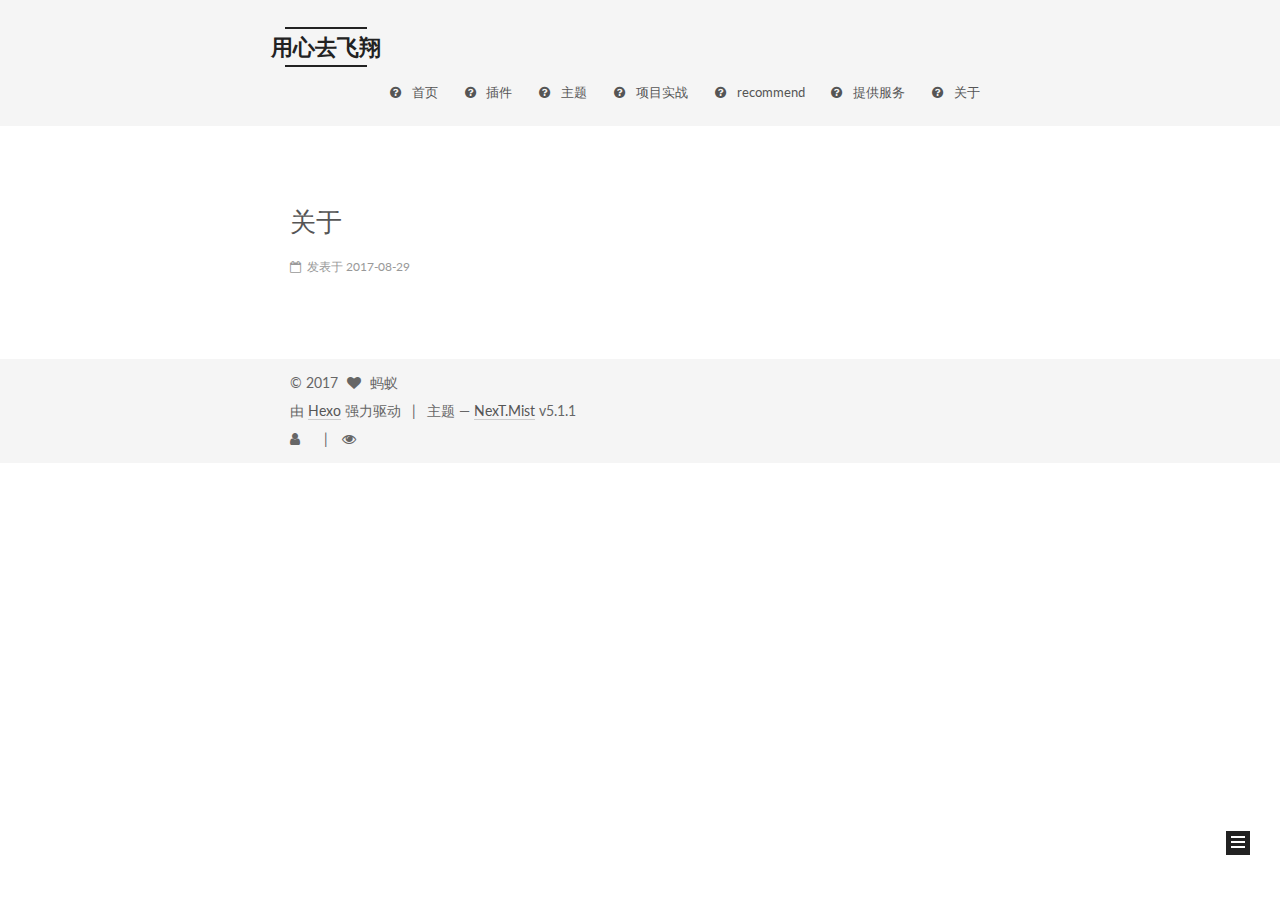
==== commit e624c1d7: "Site updated: 2017-08-29 00:16:04" ====
--- a/index.html
+++ b/index.html
@@ -206,7 +206,7 @@
             
               <i class="menu-item-icon fa fa-fw fa-question-circle"></i> <br />
             
-            plugin
+            插件
           </a>
         </li>
       
@@ -216,7 +216,7 @@
             
               <i class="menu-item-icon fa fa-fw fa-question-circle"></i> <br />
             
-            theme
+            主题
           </a>
         </li>
       
@@ -226,7 +226,7 @@
             
               <i class="menu-item-icon fa fa-fw fa-question-circle"></i> <br />
             
-            project
+            项目实战
           </a>
         </li>
       
@@ -246,7 +246,7 @@
             
               <i class="menu-item-icon fa fa-fw fa-question-circle"></i> <br />
             
-            service
+            提供服务
           </a>
         </li>
       
@@ -293,7 +293,7 @@
   
   
   <div class="post-block">
-    <link itemprop="mainEntityOfPage" href="http://yoursite.com/2017/08/28/hello-world/">
+    <link itemprop="mainEntityOfPage" href="http://yoursite.com/2017/08/29/关于/">
 
     <span hidden itemprop="author" itemscope itemtype="http://schema.org/Person">
       <meta itemprop="name" content="蚂蚁">
@@ -312,7 +312,7 @@
         
           <h1 class="post-title" itemprop="name headline">
                 
-                <a class="post-title-link" href="/2017/08/28/hello-world/" itemprop="url">Hello World</a></h1>
+                <a class="post-title-link" href="/2017/08/29/关于/" itemprop="url">关于</a></h1>
         
 
         <div class="post-meta">
@@ -324,8 +324,8 @@
               
                 <span class="post-meta-item-text">发表于</span>
               
-              <time title="创建于" itemprop="dateCreated datePublished" datetime="2017-08-28T23:21:32+08:00">
-                2017-08-28
+              <time title="创建于" itemprop="dateCreated datePublished" datetime="2017-08-29T00:12:15+08:00">
+                2017-08-29
               </time>
             
 
@@ -364,16 +364,7 @@
       
         
           
-            <p>Welcome to <a href="https://hexo.io/" target="_blank" rel="external">Hexo</a>! This is your very first post. Check <a href="https://hexo.io/docs/" target="_blank" rel="external">documentation</a> for more info. If you get any problems when using Hexo, you can find the answer in <a href="https://hexo.io/docs/troubleshooting.html" target="_blank" rel="external">troubleshooting</a> or you can ask me on <a href="https://github.com/hexojs/hexo/issues" target="_blank" rel="external">GitHub</a>.</p>
-<h2 id="Quick-Start"><a href="#Quick-Start" class="headerlink" title="Quick Start"></a>Quick Start</h2><h3 id="Create-a-new-post"><a href="#Create-a-new-post" class="headerlink" title="Create a new post"></a>Create a new post</h3><figure class="highlight bash"><table><tr><td class="gutter"><pre><div class="line">1</div></pre></td><td class="code"><pre><div class="line">$ hexo new <span class="string">"My New Post"</span></div></pre></td></tr></table></figure>
-<p>More info: <a href="https://hexo.io/docs/writing.html" target="_blank" rel="external">Writing</a></p>
-<h3 id="Run-server"><a href="#Run-server" class="headerlink" title="Run server"></a>Run server</h3><figure class="highlight bash"><table><tr><td class="gutter"><pre><div class="line">1</div></pre></td><td class="code"><pre><div class="line">$ hexo server</div></pre></td></tr></table></figure>
-<p>More info: <a href="https://hexo.io/docs/server.html" target="_blank" rel="external">Server</a></p>
-<h3 id="Generate-static-files"><a href="#Generate-static-files" class="headerlink" title="Generate static files"></a>Generate static files</h3><figure class="highlight bash"><table><tr><td class="gutter"><pre><div class="line">1</div></pre></td><td class="code"><pre><div class="line">$ hexo generate</div></pre></td></tr></table></figure>
-<p>More info: <a href="https://hexo.io/docs/generating.html" target="_blank" rel="external">Generating</a></p>
-<h3 id="Deploy-to-remote-sites"><a href="#Deploy-to-remote-sites" class="headerlink" title="Deploy to remote sites"></a>Deploy to remote sites</h3><figure class="highlight bash"><table><tr><td class="gutter"><pre><div class="line">1</div></pre></td><td class="code"><pre><div class="line">$ hexo deploy</div></pre></td></tr></table></figure>
-<p>More info: <a href="https://hexo.io/docs/deployment.html" target="_blank" rel="external">Deployment</a></p>
-
+            
           
         
       
--- a/css/main.css
+++ b/css/main.css
@@ -1614,7 +1614,7 @@
   width: 4px;
   height: 4px;
   border-radius: 50%;
-  background: #96fff6;
+  background: #531ce5;
 }
 .links-of-blogroll {
   font-size: 13px;
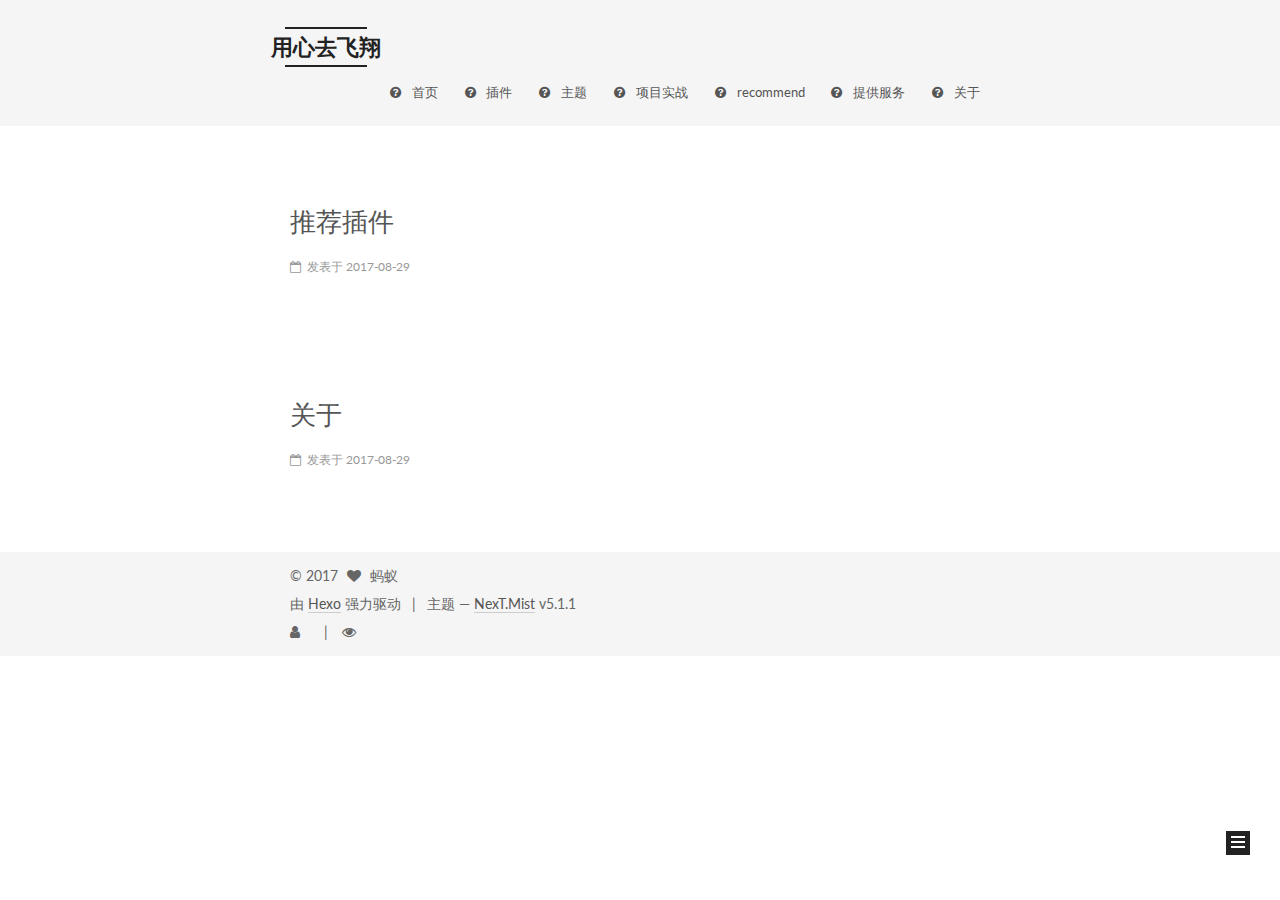
==== commit a95d30c5: "Site updated: 2017-08-29 00:17:31" ====
--- a/index.html
+++ b/index.html
@@ -293,6 +293,125 @@
   
   
   <div class="post-block">
+    <link itemprop="mainEntityOfPage" href="http://yoursite.com/2017/08/29/推荐插件/">
+
+    <span hidden itemprop="author" itemscope itemtype="http://schema.org/Person">
+      <meta itemprop="name" content="蚂蚁">
+      <meta itemprop="description" content="">
+      <meta itemprop="image" content="https://avatars3.githubusercontent.com/u/29752326?v=3&u=3bb68640944997529f91c2d990adbb2261e5fe8e&s=400">
+    </span>
+
+    <span hidden itemprop="publisher" itemscope itemtype="http://schema.org/Organization">
+      <meta itemprop="name" content="用心去飞翔">
+    </span>
+
+    
+      <header class="post-header">
+
+        
+        
+          <h1 class="post-title" itemprop="name headline">
+                
+                <a class="post-title-link" href="/2017/08/29/推荐插件/" itemprop="url">推荐插件</a></h1>
+        
+
+        <div class="post-meta">
+          <span class="post-time">
+            
+              <span class="post-meta-item-icon">
+                <i class="fa fa-calendar-o"></i>
+              </span>
+              
+                <span class="post-meta-item-text">发表于</span>
+              
+              <time title="创建于" itemprop="dateCreated datePublished" datetime="2017-08-29T00:17:05+08:00">
+                2017-08-29
+              </time>
+            
+
+            
+
+            
+          </span>
+
+          
+
+          
+            
+          
+
+          
+          
+
+          
+
+          
+
+          
+
+        </div>
+      </header>
+    
+
+    
+    
+    
+    <div class="post-body" itemprop="articleBody">
+
+      
+      
+
+      
+        
+          
+            
+          
+        
+      
+    </div>
+    
+    
+    
+
+    
+
+    
+
+    
+
+    <footer class="post-footer">
+      
+
+      
+
+      
+
+      
+      
+        <div class="post-eof"></div>
+      
+    </footer>
+  </div>
+  
+  
+  
+  </article>
+
+
+    
+      
+
+  
+
+  
+  
+  
+
+  <article class="post post-type-normal" itemscope itemtype="http://schema.org/Article">
+  
+  
+  
+  <div class="post-block">
     <link itemprop="mainEntityOfPage" href="http://yoursite.com/2017/08/29/关于/">
 
     <span hidden itemprop="author" itemscope itemtype="http://schema.org/Person">
@@ -447,7 +566,7 @@
             
               <a href="/archives">
             
-                <span class="site-state-item-count">1</span>
+                <span class="site-state-item-count">2</span>
                 <span class="site-state-item-name">日志</span>
               </a>
             </div>
--- a/css/main.css
+++ b/css/main.css
@@ -1614,7 +1614,7 @@
   width: 4px;
   height: 4px;
   border-radius: 50%;
-  background: #531ce5;
+  background: #ff9901;
 }
 .links-of-blogroll {
   font-size: 13px;
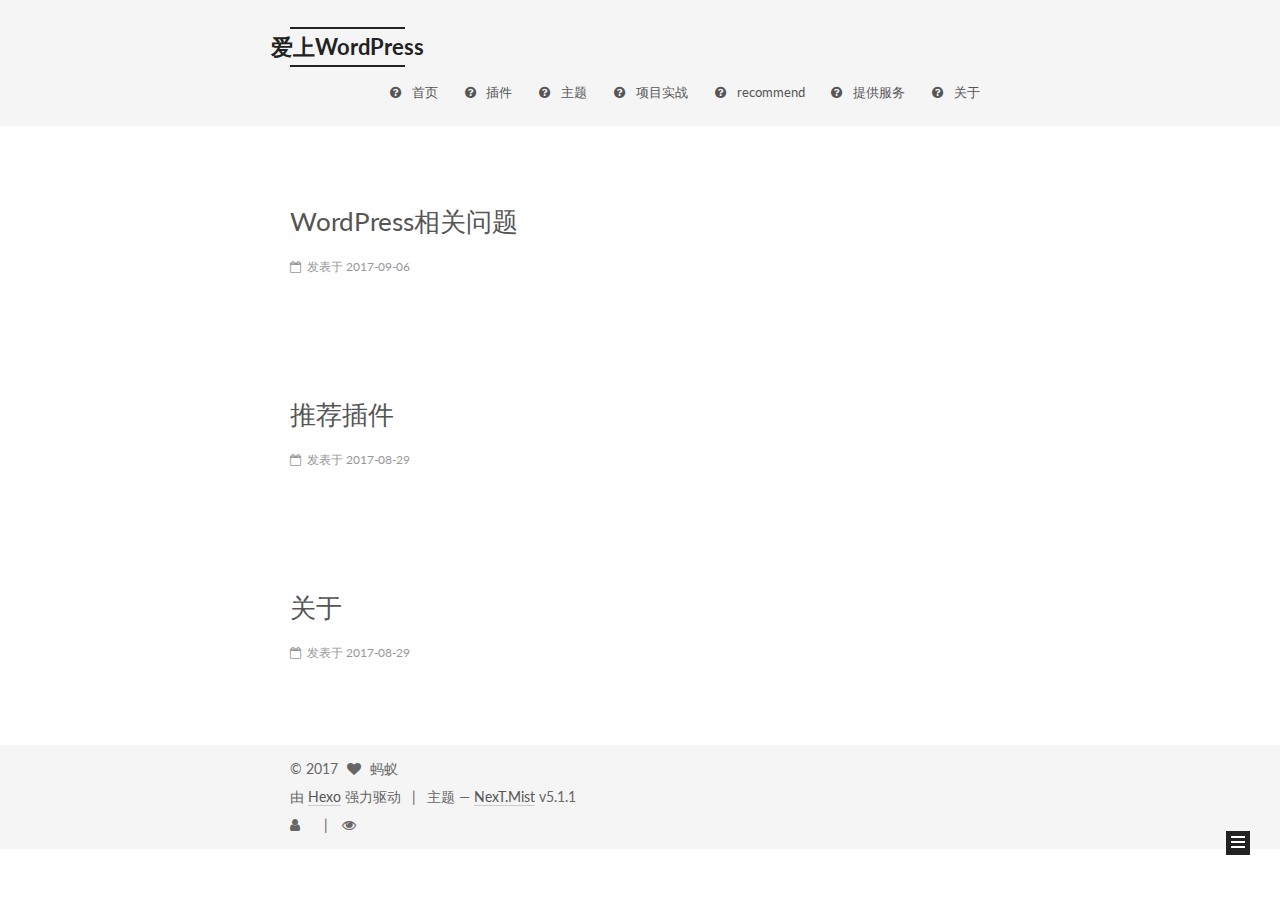
==== commit 12e57470: "Site updated: 2017-09-19 21:20:33" ====
--- a/index.html
+++ b/index.html
@@ -94,12 +94,12 @@
 
 
 <meta property="og:type" content="website">
-<meta property="og:title" content="用心去飞翔">
+<meta property="og:title" content="爱上WordPress">
 <meta property="og:url" content="http://yoursite.com/index.html">
-<meta property="og:site_name" content="用心去飞翔">
+<meta property="og:site_name" content="爱上WordPress">
 <meta property="og:locale" content="zh-Hans">
 <meta name="twitter:card" content="summary">
-<meta name="twitter:title" content="用心去飞翔">
+<meta name="twitter:title" content="爱上WordPress">
 
 
 
@@ -135,7 +135,7 @@
 
 
 
-  <title>用心去飞翔</title>
+  <title>爱上WordPress</title>
   
 
 
@@ -166,7 +166,7 @@
     <div class="custom-logo-site-title">
       <a href="/"  class="brand" rel="start">
         <span class="logo-line-before"><i></i></span>
-        <span class="site-title">用心去飞翔</span>
+        <span class="site-title">爱上WordPress</span>
         <span class="logo-line-after"><i></i></span>
       </a>
     </div>
@@ -293,7 +293,7 @@
   
   
   <div class="post-block">
-    <link itemprop="mainEntityOfPage" href="http://yoursite.com/2017/08/29/推荐插件/">
+    <link itemprop="mainEntityOfPage" href="http://yoursite.com/2017/09/06/WordPress相关问题/">
 
     <span hidden itemprop="author" itemscope itemtype="http://schema.org/Person">
       <meta itemprop="name" content="蚂蚁">
@@ -302,7 +302,126 @@
     </span>
 
     <span hidden itemprop="publisher" itemscope itemtype="http://schema.org/Organization">
-      <meta itemprop="name" content="用心去飞翔">
+      <meta itemprop="name" content="爱上WordPress">
+    </span>
+
+    
+      <header class="post-header">
+
+        
+        
+          <h1 class="post-title" itemprop="name headline">
+                
+                <a class="post-title-link" href="/2017/09/06/WordPress相关问题/" itemprop="url">WordPress相关问题</a></h1>
+        
+
+        <div class="post-meta">
+          <span class="post-time">
+            
+              <span class="post-meta-item-icon">
+                <i class="fa fa-calendar-o"></i>
+              </span>
+              
+                <span class="post-meta-item-text">发表于</span>
+              
+              <time title="创建于" itemprop="dateCreated datePublished" datetime="2017-09-06T22:30:20+08:00">
+                2017-09-06
+              </time>
+            
+
+            
+
+            
+          </span>
+
+          
+
+          
+            
+          
+
+          
+          
+
+          
+
+          
+
+          
+
+        </div>
+      </header>
+    
+
+    
+    
+    
+    <div class="post-body" itemprop="articleBody">
+
+      
+      
+
+      
+        
+          
+            
+          
+        
+      
+    </div>
+    
+    
+    
+
+    
+
+    
+
+    
+
+    <footer class="post-footer">
+      
+
+      
+
+      
+
+      
+      
+        <div class="post-eof"></div>
+      
+    </footer>
+  </div>
+  
+  
+  
+  </article>
+
+
+    
+      
+
+  
+
+  
+  
+  
+
+  <article class="post post-type-normal" itemscope itemtype="http://schema.org/Article">
+  
+  
+  
+  <div class="post-block">
+    <link itemprop="mainEntityOfPage" href="http://yoursite.com/2017/08/29/推荐插件/">
+
+    <span hidden itemprop="author" itemscope itemtype="http://schema.org/Person">
+      <meta itemprop="name" content="蚂蚁">
+      <meta itemprop="description" content="">
+      <meta itemprop="image" content="https://avatars3.githubusercontent.com/u/29752326?v=3&u=3bb68640944997529f91c2d990adbb2261e5fe8e&s=400">
+    </span>
+
+    <span hidden itemprop="publisher" itemscope itemtype="http://schema.org/Organization">
+      <meta itemprop="name" content="爱上WordPress">
     </span>
 
     
@@ -421,7 +540,7 @@
     </span>
 
     <span hidden itemprop="publisher" itemscope itemtype="http://schema.org/Organization">
-      <meta itemprop="name" content="用心去飞翔">
+      <meta itemprop="name" content="爱上WordPress">
     </span>
 
     
@@ -566,7 +685,7 @@
             
               <a href="/archives">
             
-                <span class="site-state-item-count">2</span>
+                <span class="site-state-item-count">3</span>
                 <span class="site-state-item-name">日志</span>
               </a>
             </div>
--- a/css/main.css
+++ b/css/main.css
@@ -1614,7 +1614,7 @@
   width: 4px;
   height: 4px;
   border-radius: 50%;
-  background: #ff9901;
+  background: #7a650f;
 }
 .links-of-blogroll {
   font-size: 13px;
